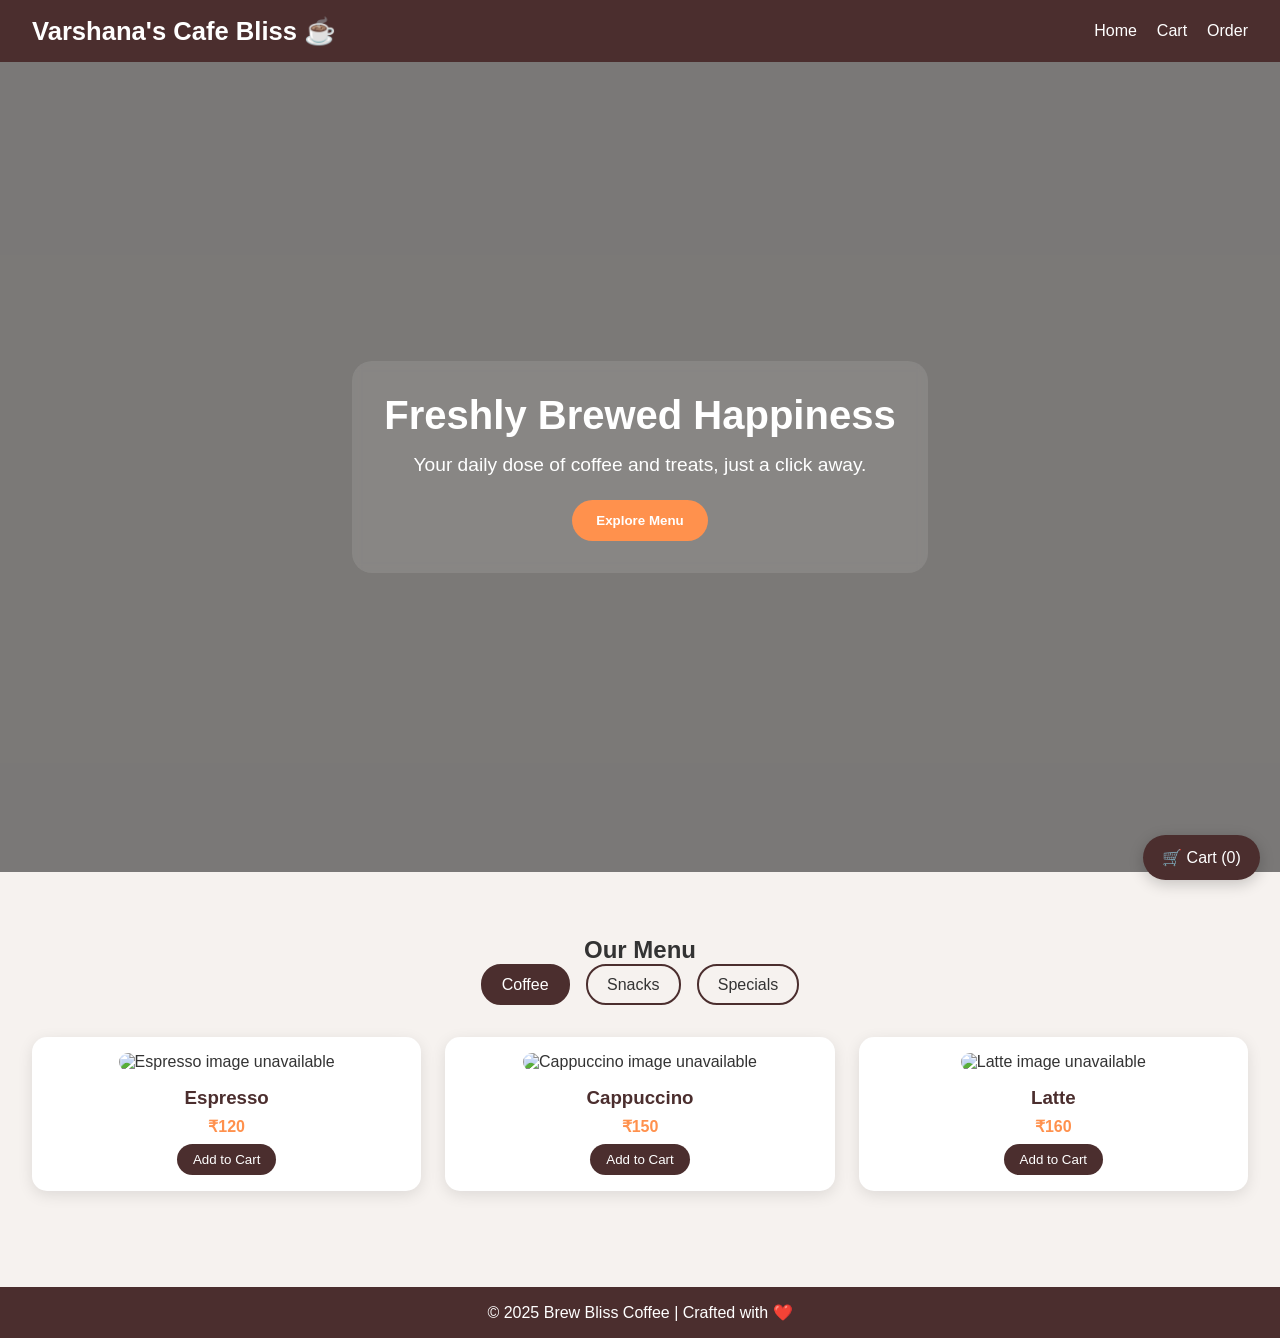
==== index.html @ f3f7347a "Add files via upload" ====
<!DOCTYPE html>
<html lang="en">
<head>
  <meta charset="UTF-8">
  <meta name="viewport" content="width=device-width, initial-scale=1.0">
  <title>Cafe - Home</title>
  <link rel="stylesheet" href="style.css">
</head>
<body>

  <!-- Header -->
  <header>
    <h1>Varshana's Cafe Bliss ☕</h1>
    <nav>
      <ul>
        <li><a href="home.html">Home</a></li>
        <li><a href="cart.html">Cart</a></li>
        <li><a href="order.html">Order</a></li>
      </ul>
    </nav>
  </header>

  <!-- Hero -->
  <section class="hero">
    <div class="hero-content">
      <h2>Freshly Brewed Happiness</h2>
      <p>Your daily dose of coffee and treats, just a click away.</p>
      <a href="#menu"><button class="btn">Explore Menu</button></a>
    </div>
  </section>

  <!-- Menu -->
  <section id="menu" class="menu">
    <h2>Our Menu</h2>
    <div class="tabs">
      <div class="tab active" data-category="coffee">Coffee</div>
      <div class="tab" data-category="snacks">Snacks</div>
      <div class="tab" data-category="specials">Specials</div>
    </div>
    <div class="menu-grid" id="menuGrid"></div>
  </section>

  <!-- Floating Cart -->
  <a href="cart.html" class="cart">🛒 Cart (<span id="cartCount">0</span>)</a>

  <!-- Footer -->
  <footer>
    <p>© 2025 Brew Bliss Coffee | Crafted with ❤️</p>
  </footer>

  <script src="script.js"></script>
</body>
</html>
---- style.css ----
/* General Reset */
* { margin:0; padding:0; box-sizing:border-box; font-family:'Poppins',sans-serif; }
body { background:#f6f2ef; color:#333; }

/* Header */
header { background:#4b2e2e; color:#fff; display:flex; justify-content:space-between;
         padding:1rem 2rem; align-items:center; position:sticky; top:0; z-index:1000; }
header h1 { font-size:1.6rem; }
nav ul { display:flex; list-style:none; }
nav ul li { margin-left:20px; }
nav a { color:#fff; text-decoration:none; font-weight:500; }
nav a.active, nav a:hover { color:#ff914d; }

/* Hero */
.hero { height:90vh; display:flex; justify-content:center; align-items:center; text-align:center;
        color:#fff; background:url('https://images.unsplash.com/photo-1509042239860-f550ce710b93')
        no-repeat center/cover; position:relative; }
.hero::after { content:""; position:absolute; inset:0; background:rgba(0,0,0,0.5); }
.hero-content { position:relative; z-index:1; padding:2rem; border-radius:20px;
                backdrop-filter:blur(5px); background:rgba(255,255,255,0.1); }
.hero h2 { font-size:2.5rem; margin-bottom:1rem; }
.hero p { margin-bottom:1.5rem; font-size:1.2rem; }
.btn { background:#ff914d; padding:0.8rem 1.5rem; border:none; border-radius:30px;
       color:#fff; font-weight:600; cursor:pointer; transition:.3s; }
.btn:hover { background:#e67b30; }

/* Menu */
.menu { padding:4rem 2rem; text-align:center; }
.tabs { display:flex; justify-content:center; gap:1rem; margin-bottom:2rem; }
.tab { padding:0.6rem 1.2rem; border-radius:20px; border:2px solid #4b2e2e; cursor:pointer; }
.tab.active, .tab:hover { background:#4b2e2e; color:#fff; }
.menu-grid { display:grid; grid-template-columns:repeat(auto-fit,minmax(220px,1fr)); gap:1.5rem; }
.card { background:#fff; border-radius:15px; padding:1rem; box-shadow:0 4px 15px rgba(0,0,0,0.1);
        text-align:center; }
.card img { width:100%; height:150px; object-fit:cover; border-radius:10px; }
.card h3 { margin:1rem 0 0.5rem; color:#4b2e2e; }
.price { color:#ff914d; font-weight:600; margin-bottom:0.5rem; }
.order-btn { background:#4b2e2e; color:#fff; padding:0.5rem 1rem; border:none; border-radius:20px; }
.order-btn:hover { background:#6d3d3d; }

/* Cart */
.cart { position:fixed; bottom:20px; right:20px; background:#4b2e2e; color:#fff; padding:0.8rem 1.2rem;
        border-radius:30px; box-shadow:0 4px 15px rgba(0,0,0,0.2); text-decoration:none; }
.cart-page { padding:4rem 2rem; text-align:center; }
#cartItems { margin:2rem 0; }
.total { font-size:1.3rem; margin-bottom:1rem; }

/* Order */
.order { padding:4rem 2rem; text-align:center; background:#fff3e6; }
form { max-width:400px; margin:auto; display:flex; flex-direction:column; }
form input, form button { margin:10px 0; padding:0.8rem; border-radius:10px; border:1px solid #ccc; }
form button { background:#ff914d; color:#fff; border:none; font-weight:600; cursor:pointer; }
form button:hover { background:#e67b30; }

/* Footer */
footer { text-align:center; padding:1rem; background:#4b2e2e; color:#fff; margin-top:2rem; }
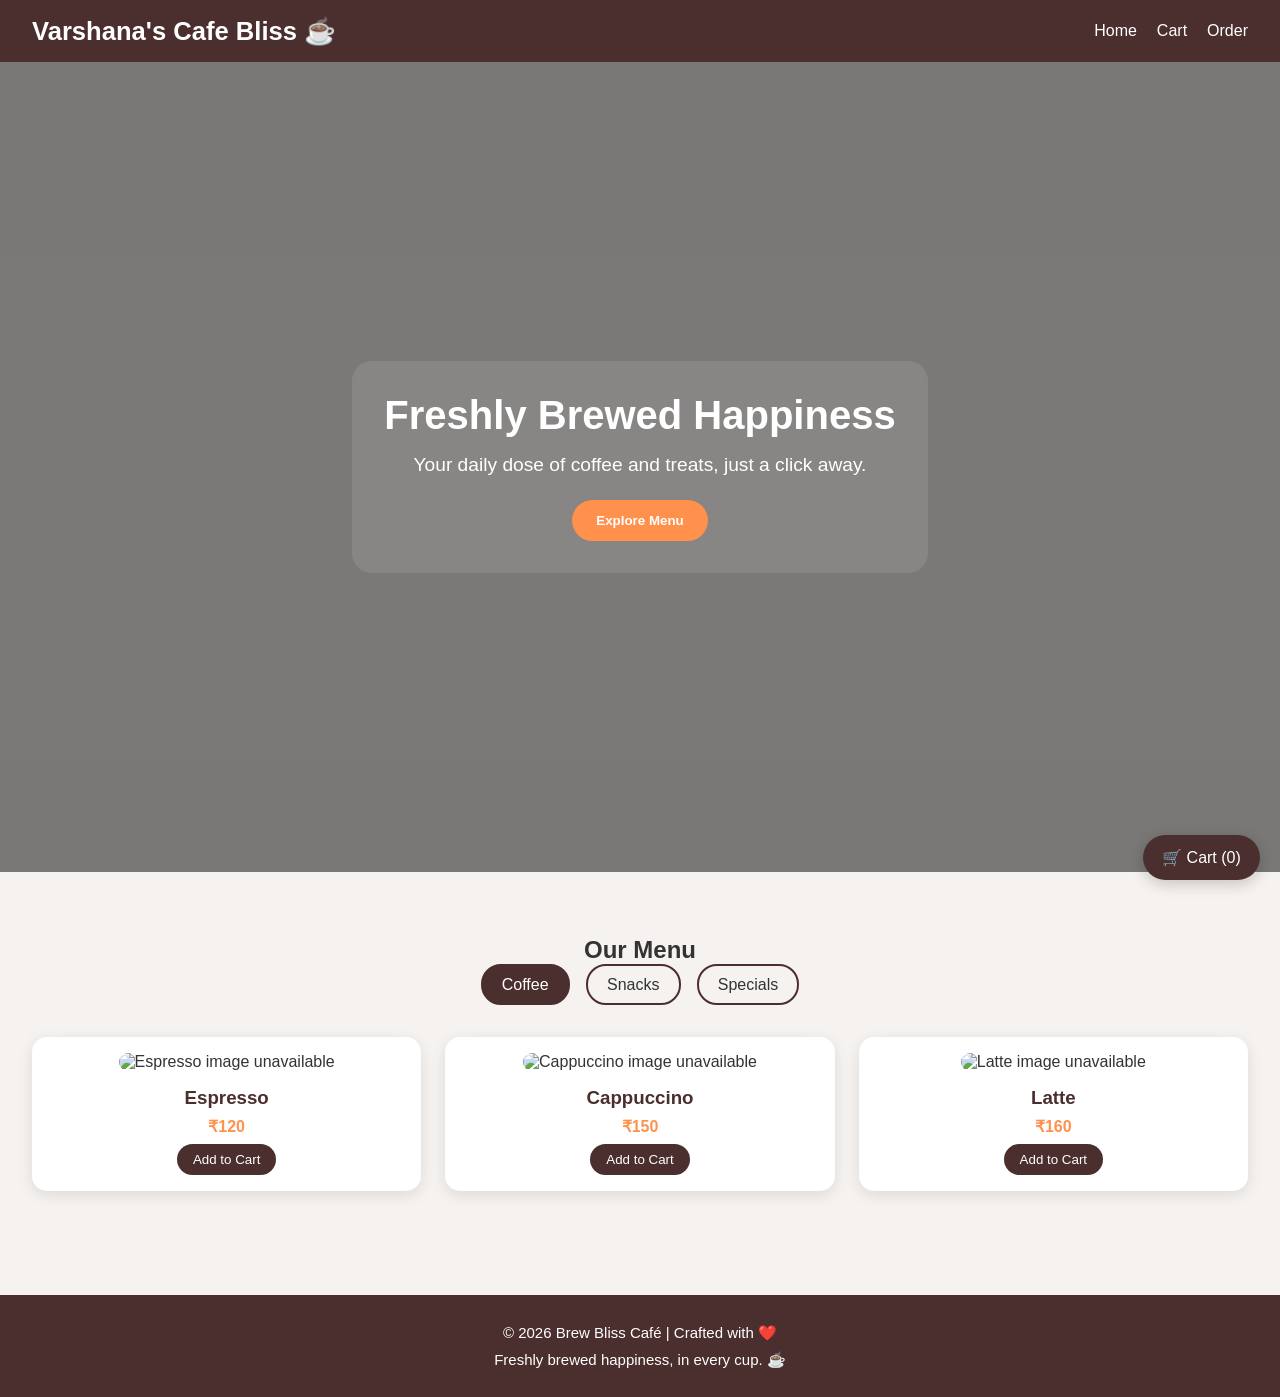
==== commit c97604ec: "Update index.html" ====
--- a/index.html
+++ b/index.html
@@ -13,7 +13,7 @@
     <h1>Varshana's Cafe Bliss ☕</h1>
     <nav>
       <ul>
-        <li><a href="home.html">Home</a></li>
+        <li><a href="index.html">Home</a></li>
         <li><a href="cart.html">Cart</a></li>
         <li><a href="order.html">Order</a></li>
       </ul>
@@ -44,9 +44,12 @@
   <a href="cart.html" class="cart">🛒 Cart (<span id="cartCount">0</span>)</a>
 
   <!-- Footer -->
-  <footer>
-    <p>© 2025 Brew Bliss Coffee | Crafted with ❤️</p>
-  </footer>
+  
+<footer>
+    <p>© 2026 Brew Bliss Café | Crafted with ❤️</p>
+    <p>Freshly brewed happiness, in every cup. ☕</p>
+</footer>
+
 
   <script src="script.js"></script>
 </body>
--- a/style.css
+++ b/style.css
@@ -53,4 +53,34 @@
 form button:hover { background:#e67b30; }
 
 /* Footer */
-footer { text-align:center; padding:1rem; background:#4b2e2e; color:#fff; margin-top:2rem; }
+footer {
+    text-align: center;
+    padding: 24px 16px;
+    background: #4b2e2e;
+    color: #ffffff;
+    margin-top: 40px;
+    width: 100%;
+    font-size: 15px;
+    line-height: 1.8;
+}
+
+footer p {
+    margin: 0;
+}
+
+footer a {
+    color: #ffb17e;
+    text-decoration: none;
+}
+
+footer a:hover {
+    text-decoration: underline;
+}
+
+/* Responsive footer */
+@media (max-width: 600px) {
+    footer {
+        padding: 20px 12px;
+        font-size: 13px;
+    }
+}
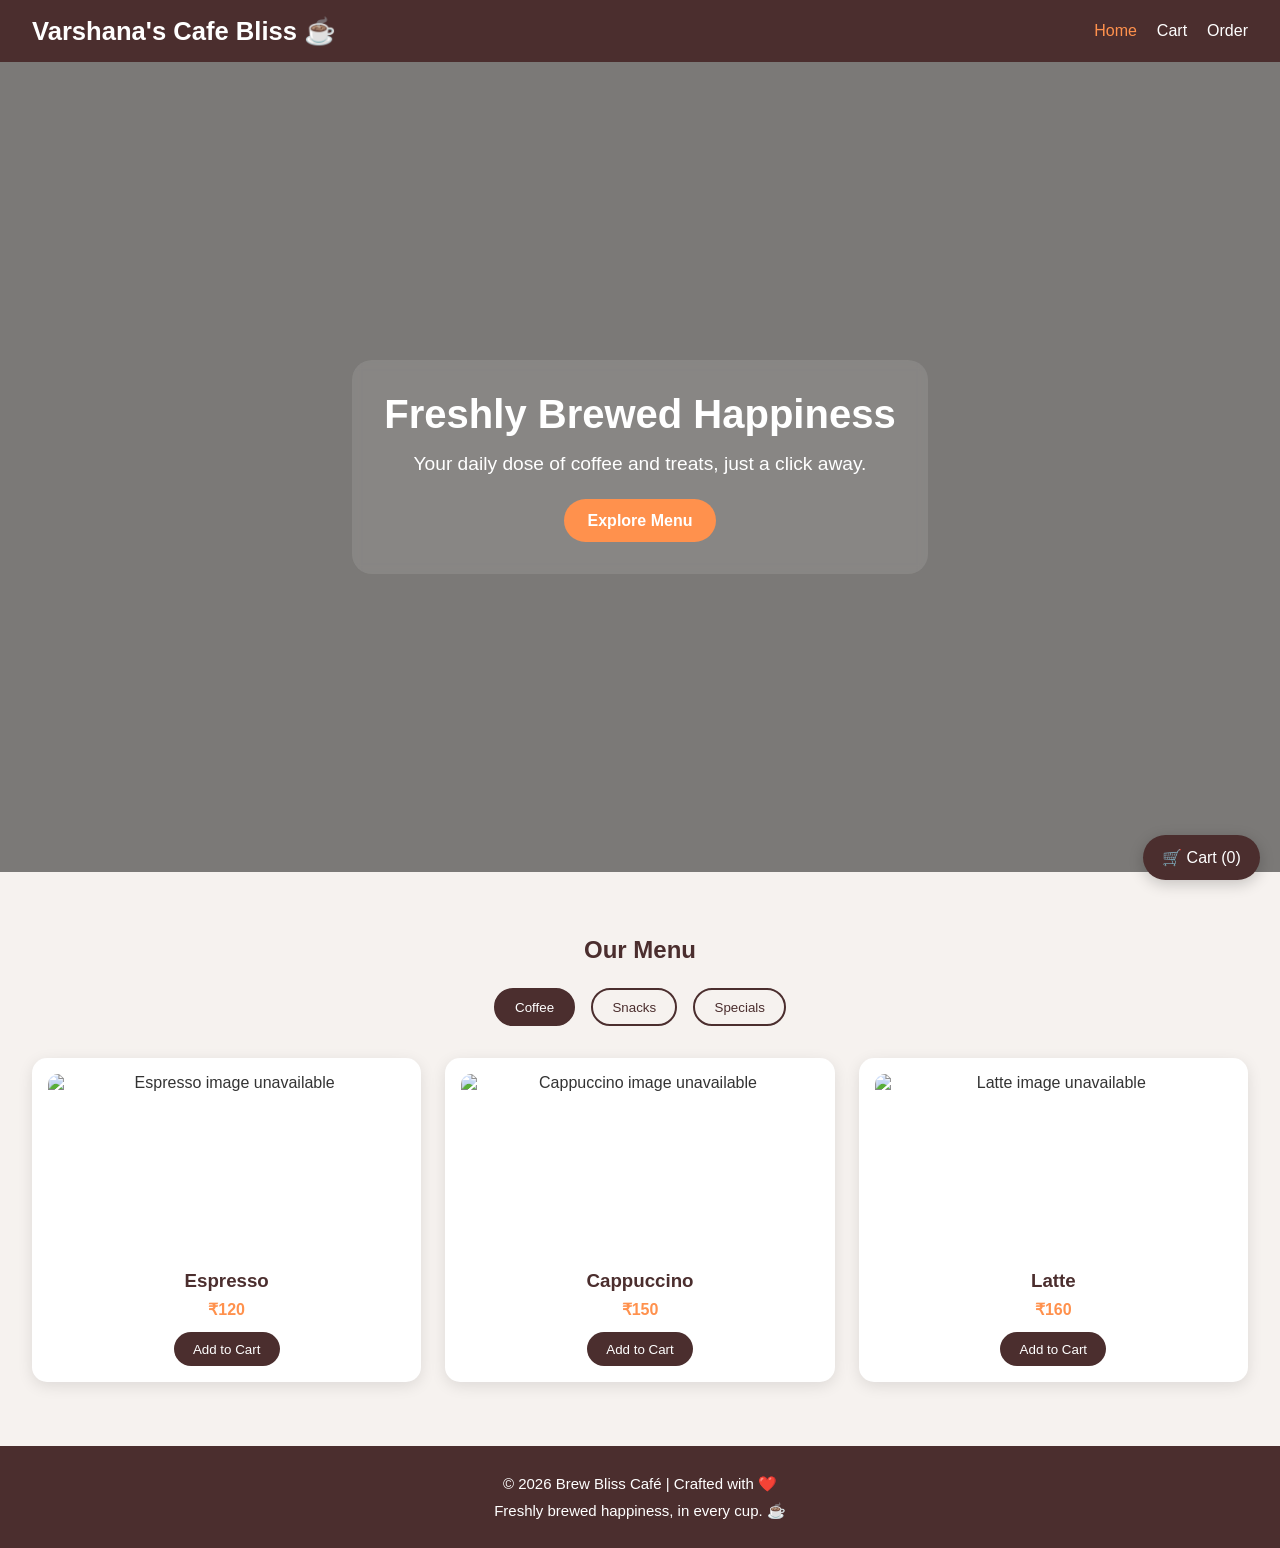
==== commit edd3330a: "Update index.html" ====
--- a/index.html
+++ b/index.html
@@ -1,56 +1,76 @@
+
 <!DOCTYPE html>
 <html lang="en">
 <head>
-  <meta charset="UTF-8">
-  <meta name="viewport" content="width=device-width, initial-scale=1.0">
-  <title>Cafe - Home</title>
-  <link rel="stylesheet" href="style.css">
+    <meta charset="UTF-8">
+    <meta name="viewport" content="width=device-width, initial-scale=1.0">
+    <meta name="theme-color" content="#4b2e2e">
+    <title>Varshana's Cafe Bliss ☕</title>
+    <link rel="stylesheet" href="style.css">
 </head>
 <body>
 
-  <!-- Header -->
-  <header>
-    <h1>Varshana's Cafe Bliss ☕</h1>
-    <nav>
-      <ul>
-        <li><a href="index.html">Home</a></li>
-        <li><a href="cart.html">Cart</a></li>
-        <li><a href="order.html">Order</a></li>
-      </ul>
-    </nav>
-  </header>
+    <!-- Header -->
+    <header>
+        <h1>Varshana's Cafe Bliss ☕</h1>
 
-  <!-- Hero -->
-  <section class="hero">
-    <div class="hero-content">
-      <h2>Freshly Brewed Happiness</h2>
-      <p>Your daily dose of coffee and treats, just a click away.</p>
-      <a href="#menu"><button class="btn">Explore Menu</button></a>
-    </div>
-  </section>
+        <nav>
+            <ul>
+                <li><a class="active" href="index.html">Home</a></li>
+                <li><a href="cart.html">Cart</a></li>
+                <li><a href="order.html">Order</a></li>
+            </ul>
+        </nav>
+    </header>
 
-  <!-- Menu -->
-  <section id="menu" class="menu">
-    <h2>Our Menu</h2>
-    <div class="tabs">
-      <div class="tab active" data-category="coffee">Coffee</div>
-      <div class="tab" data-category="snacks">Snacks</div>
-      <div class="tab" data-category="specials">Specials</div>
-    </div>
-    <div class="menu-grid" id="menuGrid"></div>
-  </section>
+    <!-- Main Content -->
+    <main class="page-content">
 
-  <!-- Floating Cart -->
-  <a href="cart.html" class="cart">🛒 Cart (<span id="cartCount">0</span>)</a>
+        <!-- Hero -->
+        <section class="hero">
+            <div class="hero-content">
+                <h2>Freshly Brewed Happiness</h2>
+                <p>Your daily dose of coffee and treats, just a click away.</p>
+                <a href="#menu" class="btn">Explore Menu</a>
+            </div>
+        </section>
 
-  <!-- Footer -->
-  
-<footer>
-    <p>© 2026 Brew Bliss Café | Crafted with ❤️</p>
-    <p>Freshly brewed happiness, in every cup. ☕</p>
-</footer>
+        <!-- Menu -->
+        <section id="menu" class="menu">
+            <h2>Our Menu</h2>
 
+            <div class="tabs">
+                <button class="tab active" type="button" data-category="coffee">
+                    Coffee
+                </button>
 
-  <script src="script.js"></script>
+                <button class="tab" type="button" data-category="snacks">
+                    Snacks
+                </button>
+
+                <button class="tab" type="button" data-category="specials">
+                    Specials
+                </button>
+            </div>
+
+            <div class="menu-grid" id="menuGrid"></div>
+        </section>
+
+    </main>
+
+    <!-- Floating Cart -->
+    <a href="cart.html" class="cart">
+        🛒 Cart (<span id="cartCount">0</span>)
+    </a>
+
+    <!-- Footer -->
+    <footer>
+        <p>© 2026 Brew Bliss Café | Crafted with ❤️</p>
+        <p>Freshly brewed happiness, in every cup. ☕</p>
+    </footer>
+
+    <!-- JavaScript -->
+    <script src="script.js"></script>
+
 </body>
 </html>
--- a/style.css
+++ b/style.css
@@ -1,65 +1,349 @@
-/* General Reset */
-* { margin:0; padding:0; box-sizing:border-box; font-family:'Poppins',sans-serif; }
-body { background:#f6f2ef; color:#333; }
-
-/* Header */
-header { background:#4b2e2e; color:#fff; display:flex; justify-content:space-between;
-         padding:1rem 2rem; align-items:center; position:sticky; top:0; z-index:1000; }
-header h1 { font-size:1.6rem; }
-nav ul { display:flex; list-style:none; }
-nav ul li { margin-left:20px; }
-nav a { color:#fff; text-decoration:none; font-weight:500; }
-nav a.active, nav a:hover { color:#ff914d; }
-
-/* Hero */
-.hero { height:90vh; display:flex; justify-content:center; align-items:center; text-align:center;
-        color:#fff; background:url('https://images.unsplash.com/photo-1509042239860-f550ce710b93')
-        no-repeat center/cover; position:relative; }
-.hero::after { content:""; position:absolute; inset:0; background:rgba(0,0,0,0.5); }
-.hero-content { position:relative; z-index:1; padding:2rem; border-radius:20px;
-                backdrop-filter:blur(5px); background:rgba(255,255,255,0.1); }
-.hero h2 { font-size:2.5rem; margin-bottom:1rem; }
-.hero p { margin-bottom:1.5rem; font-size:1.2rem; }
-.btn { background:#ff914d; padding:0.8rem 1.5rem; border:none; border-radius:30px;
-       color:#fff; font-weight:600; cursor:pointer; transition:.3s; }
-.btn:hover { background:#e67b30; }
-
-/* Menu */
-.menu { padding:4rem 2rem; text-align:center; }
-.tabs { display:flex; justify-content:center; gap:1rem; margin-bottom:2rem; }
-.tab { padding:0.6rem 1.2rem; border-radius:20px; border:2px solid #4b2e2e; cursor:pointer; }
-.tab.active, .tab:hover { background:#4b2e2e; color:#fff; }
-.menu-grid { display:grid; grid-template-columns:repeat(auto-fit,minmax(220px,1fr)); gap:1.5rem; }
-.card { background:#fff; border-radius:15px; padding:1rem; box-shadow:0 4px 15px rgba(0,0,0,0.1);
-        text-align:center; }
-.card img { width:100%; height:150px; object-fit:cover; border-radius:10px; }
-.card h3 { margin:1rem 0 0.5rem; color:#4b2e2e; }
-.price { color:#ff914d; font-weight:600; margin-bottom:0.5rem; }
-.order-btn { background:#4b2e2e; color:#fff; padding:0.5rem 1rem; border:none; border-radius:20px; }
-.order-btn:hover { background:#6d3d3d; }
-
-/* Cart */
-.cart { position:fixed; bottom:20px; right:20px; background:#4b2e2e; color:#fff; padding:0.8rem 1.2rem;
-        border-radius:30px; box-shadow:0 4px 15px rgba(0,0,0,0.2); text-decoration:none; }
-.cart-page { padding:4rem 2rem; text-align:center; }
-#cartItems { margin:2rem 0; }
-.total { font-size:1.3rem; margin-bottom:1rem; }
-
-/* Order */
-.order { padding:4rem 2rem; text-align:center; background:#fff3e6; }
-form { max-width:400px; margin:auto; display:flex; flex-direction:column; }
-form input, form button { margin:10px 0; padding:0.8rem; border-radius:10px; border:1px solid #ccc; }
-form button { background:#ff914d; color:#fff; border:none; font-weight:600; cursor:pointer; }
-form button:hover { background:#e67b30; }
-
-/* Footer */
+
+/* =========================
+   GENERAL RESET
+========================= */
+* {
+    margin: 0;
+    padding: 0;
+    box-sizing: border-box;
+    font-family: 'Poppins', sans-serif;
+}
+
+html {
+    min-height: 100%;
+    scroll-behavior: smooth;
+}
+
+body {
+    min-height: 100vh;
+    display: flex;
+    flex-direction: column;
+    background: #f6f2ef;
+    color: #333;
+}
+
+/* =========================
+   HEADER
+========================= */
+header {
+    background: #4b2e2e;
+    color: #fff;
+    display: flex;
+    justify-content: space-between;
+    align-items: center;
+    padding: 1rem 2rem;
+    position: sticky;
+    top: 0;
+    z-index: 1000;
+    flex-shrink: 0;
+}
+
+header h1 {
+    font-size: 1.6rem;
+}
+
+nav ul {
+    display: flex;
+    align-items: center;
+    list-style: none;
+}
+
+nav ul li {
+    margin-left: 20px;
+}
+
+nav a {
+    color: #fff;
+    text-decoration: none;
+    font-weight: 500;
+    transition: color 0.3s;
+}
+
+nav a.active,
+nav a:hover {
+    color: #ff914d;
+}
+
+/* =========================
+   MAIN CONTENT
+   Pushes footer to bottom
+========================= */
+main,
+.hero,
+.menu,
+.cart-page,
+.order {
+    flex-grow: 1;
+}
+
+/* =========================
+   HERO SECTION
+========================= */
+.hero {
+    min-height: 90vh;
+    display: flex;
+    justify-content: center;
+    align-items: center;
+    text-align: center;
+    color: #fff;
+    background:
+        linear-gradient(rgba(0, 0, 0, 0.5), rgba(0, 0, 0, 0.5)),
+        url('https://images.unsplash.com/photo-1509042239860-f550ce710b93?auto=format&fit=crop&w=1800&q=80')
+        no-repeat center / cover;
+    position: relative;
+}
+
+.hero-content {
+    position: relative;
+    z-index: 1;
+    padding: 2rem;
+    border-radius: 20px;
+    backdrop-filter: blur(5px);
+    background: rgba(255, 255, 255, 0.1);
+    max-width: 700px;
+    margin: 20px;
+}
+
+.hero h2 {
+    font-size: 2.5rem;
+    margin-bottom: 1rem;
+}
+
+.hero p {
+    margin-bottom: 1.5rem;
+    font-size: 1.2rem;
+}
+
+.btn {
+    display: inline-block;
+    background: #ff914d;
+    padding: 0.8rem 1.5rem;
+    border: none;
+    border-radius: 30px;
+    color: #fff;
+    font-weight: 600;
+    cursor: pointer;
+    text-decoration: none;
+    transition: background 0.3s, transform 0.3s;
+}
+
+.btn:hover {
+    background: #e67b30;
+    transform: translateY(-2px);
+}
+
+/* =========================
+   MENU SECTION
+========================= */
+.menu {
+    padding: 4rem 2rem;
+    text-align: center;
+}
+
+.menu h2 {
+    margin-bottom: 1.5rem;
+    color: #4b2e2e;
+}
+
+.tabs {
+    display: flex;
+    justify-content: center;
+    flex-wrap: wrap;
+    gap: 1rem;
+    margin-bottom: 2rem;
+}
+
+.tab {
+    padding: 0.6rem 1.2rem;
+    border-radius: 20px;
+    border: 2px solid #4b2e2e;
+    background: transparent;
+    color: #4b2e2e;
+    cursor: pointer;
+    transition: background 0.3s, color 0.3s;
+}
+
+.tab.active,
+.tab:hover {
+    background: #4b2e2e;
+    color: #fff;
+}
+
+.menu-grid {
+    display: grid;
+    grid-template-columns: repeat(auto-fit, minmax(220px, 1fr));
+    gap: 1.5rem;
+}
+
+.card {
+    background: #fff;
+    border-radius: 15px;
+    padding: 1rem;
+    box-shadow: 0 4px 15px rgba(0, 0, 0, 0.1);
+    text-align: center;
+    transition: transform 0.3s, box-shadow 0.3s;
+}
+
+.card:hover {
+    transform: translateY(-5px);
+    box-shadow: 0 8px 20px rgba(0, 0, 0, 0.14);
+}
+
+.card img {
+    display: block;
+    width: 100%;
+    height: 180px;
+    object-fit: cover;
+    border-radius: 10px;
+}
+
+.card h3 {
+    margin: 1rem 0 0.5rem;
+    color: #4b2e2e;
+}
+
+.price {
+    color: #ff914d;
+    font-weight: 600;
+    margin-bottom: 0.8rem;
+}
+
+.order-btn {
+    background: #4b2e2e;
+    color: #fff;
+    padding: 0.6rem 1.2rem;
+    border: none;
+    border-radius: 20px;
+    cursor: pointer;
+    transition: background 0.3s;
+}
+
+.order-btn:hover {
+    background: #6d3d3d;
+}
+
+/* =========================
+   CART BUTTON
+========================= */
+.cart {
+    position: fixed;
+    bottom: 20px;
+    right: 20px;
+    background: #4b2e2e;
+    color: #fff;
+    padding: 0.8rem 1.2rem;
+    border-radius: 30px;
+    box-shadow: 0 4px 15px rgba(0, 0, 0, 0.2);
+    text-decoration: none;
+    z-index: 900;
+    transition: background 0.3s;
+}
+
+.cart:hover {
+    background: #6d3d3d;
+}
+
+/* =========================
+   CART PAGE
+========================= */
+.cart-page {
+    width: 100%;
+    padding: 4rem 2rem;
+    text-align: center;
+}
+
+.cart-page h2 {
+    color: #4b2e2e;
+    margin-bottom: 2rem;
+}
+
+#cartItems {
+    margin: 2rem 0;
+}
+
+#cartItems p {
+    margin: 0.8rem auto;
+    max-width: 500px;
+    padding: 1rem;
+    background: #fff;
+    border-radius: 10px;
+    box-shadow: 0 2px 8px rgba(0, 0, 0, 0.06);
+}
+
+.total {
+    font-size: 1.3rem;
+    margin-bottom: 1.5rem;
+    font-weight: 600;
+}
+
+/* =========================
+   ORDER PAGE
+========================= */
+.order {
+    width: 100%;
+    padding: 4rem 2rem;
+    text-align: center;
+    background: #fff3e6;
+}
+
+.order h2 {
+    color: #4b2e2e;
+    margin-bottom: 1.5rem;
+}
+
+form {
+    width: 100%;
+    max-width: 400px;
+    margin: auto;
+    display: flex;
+    flex-direction: column;
+}
+
+form input,
+form textarea,
+form button {
+    margin: 10px 0;
+    padding: 0.9rem;
+    border-radius: 10px;
+    border: 1px solid #ccc;
+}
+
+form input,
+form textarea {
+    background: #fff;
+    color: #333;
+}
+
+form input:focus,
+form textarea:focus {
+    outline: 2px solid #ff914d;
+    border-color: transparent;
+}
+
+form button {
+    background: #ff914d;
+    color: #fff;
+    border: none;
+    font-weight: 600;
+    cursor: pointer;
+    transition: background 0.3s;
+}
+
+form button:hover {
+    background: #e67b30;
+}
+
+/* =========================
+   FOOTER
+========================= */
 footer {
+    width: 100%;
+    margin-top: auto;
+    flex-shrink: 0;
     text-align: center;
     padding: 24px 16px;
     background: #4b2e2e;
-    color: #ffffff;
-    margin-top: 40px;
-    width: 100%;
+    color: #fff;
     font-size: 15px;
     line-height: 1.8;
 }
@@ -77,8 +361,96 @@
     text-decoration: underline;
 }
 
-/* Responsive footer */
-@media (max-width: 600px) {
+/* =========================
+   RESPONSIVE DESIGN
+========================= */
+@media (max-width: 768px) {
+    header {
+        padding: 1rem;
+        flex-wrap: wrap;
+        gap: 12px;
+    }
+
+    header h1 {
+        font-size: 1.3rem;
+    }
+
+    nav ul {
+        flex-wrap: wrap;
+        gap: 12px;
+    }
+
+    nav ul li {
+        margin-left: 0;
+    }
+
+    .hero {
+        min-height: 70vh;
+    }
+
+    .hero h2 {
+        font-size: 2rem;
+    }
+
+    .hero p {
+        font-size: 1rem;
+    }
+
+    .menu,
+    .cart-page,
+    .order {
+        padding: 3rem 1rem;
+    }
+
+    .menu-grid {
+        grid-template-columns: repeat(auto-fit, minmax(180px, 1fr));
+        gap: 1rem;
+    }
+}
+
+@media (max-width: 480px) {
+    header {
+        flex-direction: column;
+        text-align: center;
+    }
+
+    nav ul {
+        justify-content: center;
+    }
+
+    .hero {
+        min-height: 60vh;
+    }
+
+    .hero-content {
+        padding: 1.5rem 1rem;
+    }
+
+    .hero h2 {
+        font-size: 1.7rem;
+    }
+
+    .tabs {
+        gap: 0.5rem;
+    }
+
+    .tab {
+        padding: 0.5rem 0.9rem;
+    }
+
+    .menu-grid {
+        grid-template-columns: 1fr;
+    }
+
+    .card img {
+        height: 200px;
+    }
+
+    .cart {
+        bottom: 12px;
+        right: 12px;
+    }
+
     footer {
         padding: 20px 12px;
         font-size: 13px;
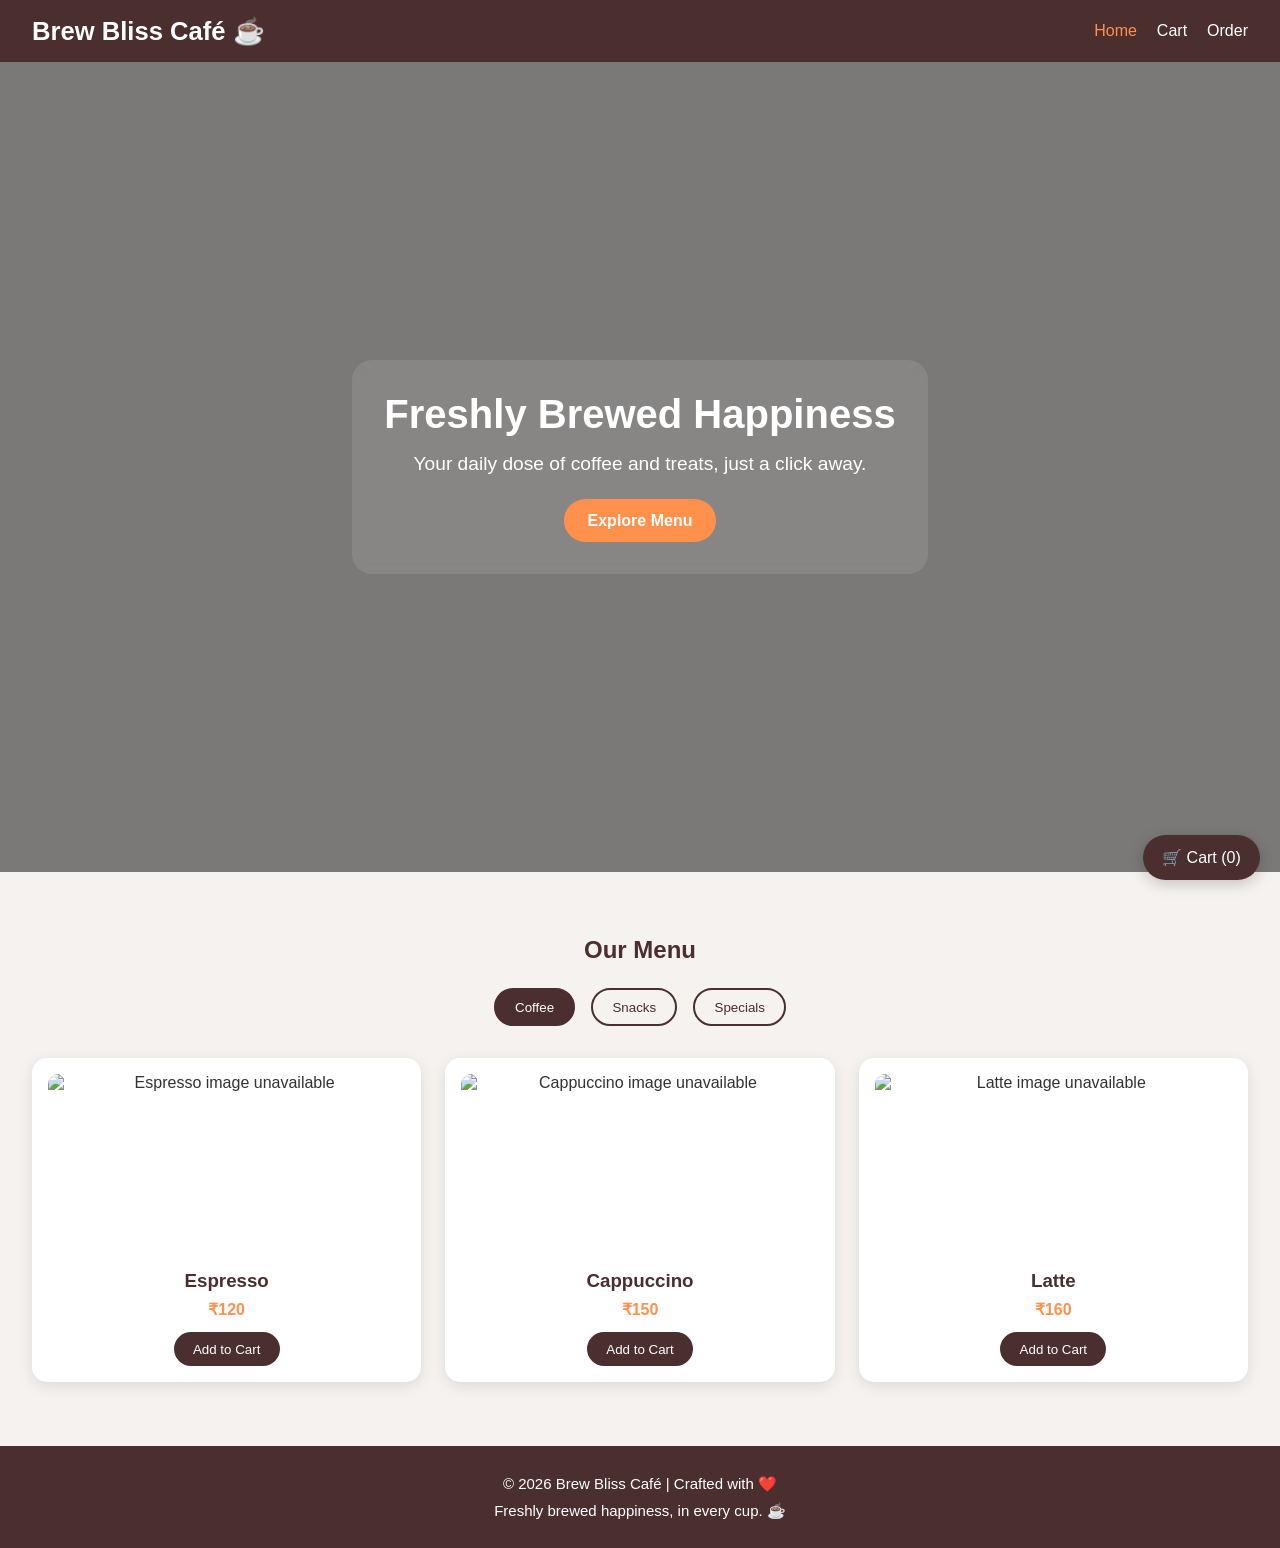
==== commit be789c75: "Update index.html" ====
--- a/index.html
+++ b/index.html
@@ -5,14 +5,14 @@
     <meta charset="UTF-8">
     <meta name="viewport" content="width=device-width, initial-scale=1.0">
     <meta name="theme-color" content="#4b2e2e">
-    <title>Varshana's Cafe Bliss ☕</title>
+    <title>Brew Bliss Café ☕</title>
     <link rel="stylesheet" href="style.css">
 </head>
 <body>
 
     <!-- Header -->
     <header>
-        <h1>Varshana's Cafe Bliss ☕</h1>
+        <h1>Brew Bliss Café ☕</h1>
 
         <nav>
             <ul>
@@ -72,5 +72,7 @@
     <!-- JavaScript -->
     <script src="script.js"></script>
 
+<div id="toast" class="toast" role="status" aria-live="polite"></div>
+
 </body>
 </html>
--- a/style.css
+++ b/style.css
@@ -456,3 +456,61 @@
         font-size: 13px;
     }
 }
+
+/* =========================
+   ADD TO CART TOAST NOTIFICATION
+========================= */
+.toast {
+    position: fixed;
+    bottom: 30px;
+    left: 50%;
+    transform: translate(-50%, 20px);
+    background: #4b2e2e;
+    color: #ffffff;
+    padding: 14px 24px;
+    border-radius: 12px;
+    box-shadow: 0 5px 20px rgba(0, 0, 0, 0.2);
+    opacity: 0;
+    visibility: hidden;
+    transition: all 0.3s ease;
+    z-index: 2000;
+    text-align: center;
+    width: max-content;
+    max-width: 90%;
+}
+
+.toast.show {
+    opacity: 1;
+    visibility: visible;
+    transform: translate(-50%, 0);
+}
+
+.toast strong {
+    color: #ffb17e;
+}
+
+@media (max-width: 480px) {
+    .toast {
+        bottom: 20px;
+        font-size: 14px;
+    }
+}
+/* Clear Cart Button */
+.clear-btn {
+    display: inline-block;
+    margin: 12px 8px 0;
+    padding: 12px 24px;
+    background: #fff;
+    color: #4b2e2e;
+    border: 2px solid #4b2e2e;
+    border-radius: 30px;
+    font-size: 15px;
+    font-weight: 600;
+    cursor: pointer;
+    transition: 0.3s ease;
+}
+
+.clear-btn:hover {
+    background: #4b2e2e;
+    color: #fff;
+}
